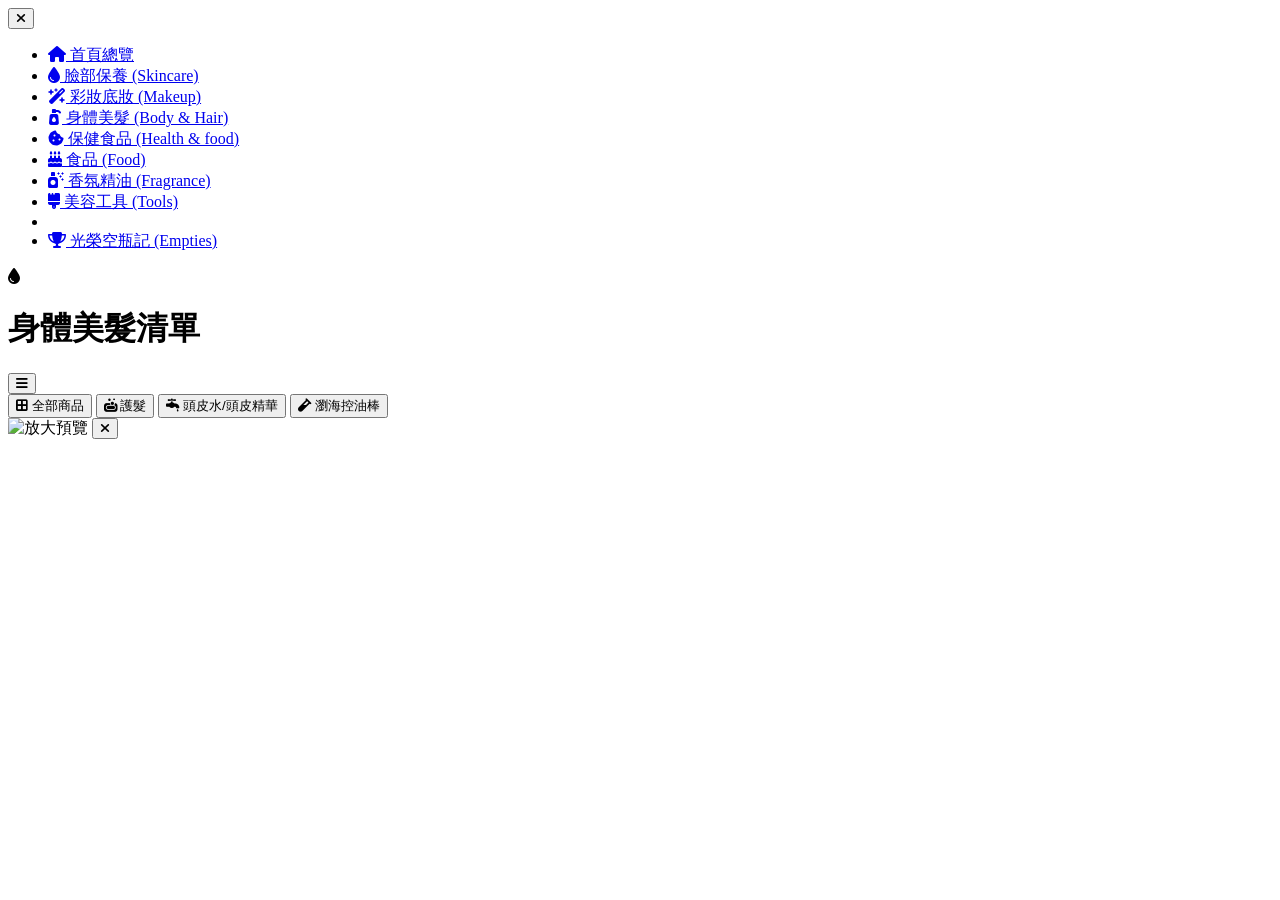
==== bodyhair.html @ 02de1ecd "Add files via upload" ====
<!DOCTYPE html>
<html lang="zh-TW">
<head>
  <meta charset="UTF-8">
  <meta name="viewport" content="width=device-width, initial-scale=1.0">
  <title>身體美髮專區</title>

  <!-- Google Fonts & Font Awesome Icons -->
  <link rel="preconnect" href="https://fonts.googleapis.com">
  <link rel="preconnect" href="https://fonts.gstatic.com" crossorigin>
  <link href="https://fonts.googleapis.com/css2?family=Cinzel:wght@500;700&family=Noto+Serif+TC:wght@400;600;700&family=Plus+Jakarta+Sans:wght@300;400;500;600&display=swap" rel="stylesheet">
  <link rel="stylesheet" href="https://cdnjs.cloudflare.com/ajax/libs/font-awesome/6.4.0/css/all.min.css">

  <!-- 引入共用與專屬 CSS -->
  <link rel="stylesheet" href="CSS/index.css">
  <link rel="stylesheet" href="CSS/skincare.css">
</head>
<body>
  <div class="blob blob-1"></div>
  <div class="blob blob-2"></div>

  <!-- 側邊選單 -->
  <div class="drawer-overlay" id="drawerOverlay"></div>
  <nav class="side-drawer" id="sideDrawer">
    <div class="drawer-header">
      <button class="close-drawer-btn" id="closeDrawerBtn"><i class="fa-solid fa-xmark"></i></button>
    </div>
    <ul class="drawer-nav">
      <li><a href="index.html" class="nav-link"><i class="fa-solid fa-house"></i> 首頁總覽</a></li>
      <li><a href="skincare.html" class="nav-link active"><i class="fa-solid fa-droplet"></i> 臉部保養 (Skincare)</a></li>
      <li><a href="makeup.html" class="nav-link"><i class="fa-solid fa-wand-magic-sparkles"></i> 彩妝底妝 (Makeup)</a></li>
      <li><a href="bodyhair.html" class="nav-link"><i class="fa-solid fa-pump-soap"></i> 身體美髮 (Body & Hair)</a></li>
      <li><a href="healthfood.html" class="nav-link"><i class="fa-solid fa-cookie-bite"></i> 保健食品 (Health & food)</a></li>
      <li><a href="food.html" class="nav-link"><i class="fa-solid fa-cake-candles"></i> 食品 (Food)</a></li>
      <li><a href="perfume.html" class="nav-link"><i class="fa-solid fa-spray-can-sparkles"></i> 香氛精油 (Fragrance)</a></li>
      <li><a href="tools.html" class="nav-link"><i class="fa-solid fa-brush"></i> 美容工具 (Tools)</a></li>
      <li class="divider"></li>
      <li><a href="empties.html" class="nav-link"><i class="fa-solid fa-trophy"></i> 光榮空瓶記 (Empties)</a></li>
    </ul>
  </nav>

  <div class="app-container">
    <header class="app-header">
      <div class="brand">
        <div class="logo-icon"><i class="fa-solid fa-droplet"></i></div>
        <div class="brand-text"><h1>身體美髮清單</h1></div>
      </div>
      <button class="hamburger-btn" id="hamburgerBtn"><i class="fa-solid fa-bars"></i></button>
    </header>

    <!-- 分類選單 -->
    <div class="category-pills" id="subCategoryPills">
      <button class="pill active" data-sub="all"><i class="fa-solid fa-border-all"></i> 全部商品</button>
      <button class="pill" data-sub="hair_care"><i class="fa-solid fa-soap"></i> 護髮 </button>
      <button class="pill" data-sub="Scalp_water"><i class="fa-solid fa-faucet-drip"></i> 頭皮水/頭皮精華</button>
      <button class="pill" data-sub="bangs_oil"><i class="fa-solid fa-vial"></i> 瀏海控油棒</button>
    </div>

    <!-- 🟢 產品卡片容器（由 JS 自動產生卡片，HTML 保持超乾淨） -->
    <main class="products-container grid-view" id="productsContainer"></main>

    <!-- 圖片放大 Lightbox -->
    <div id="imageModal" class="image-modal">
      <div class="modal-content">
        <img id="modalImg" src="" alt="放大預覽">
        <button class="modal-close" id="modalClose"><i class="fa-solid fa-xmark"></i></button>
      </div>
    </div>

  </div>

  <!-- 依序引入：共用 JS -> 資料檔 -> 保養專用邏輯 -->
	<script src="JS/api.js"></script>
	<script src="JS/index.js"></script>
	<script src="JS/bodyhair.js"></script>
</body>
</html>
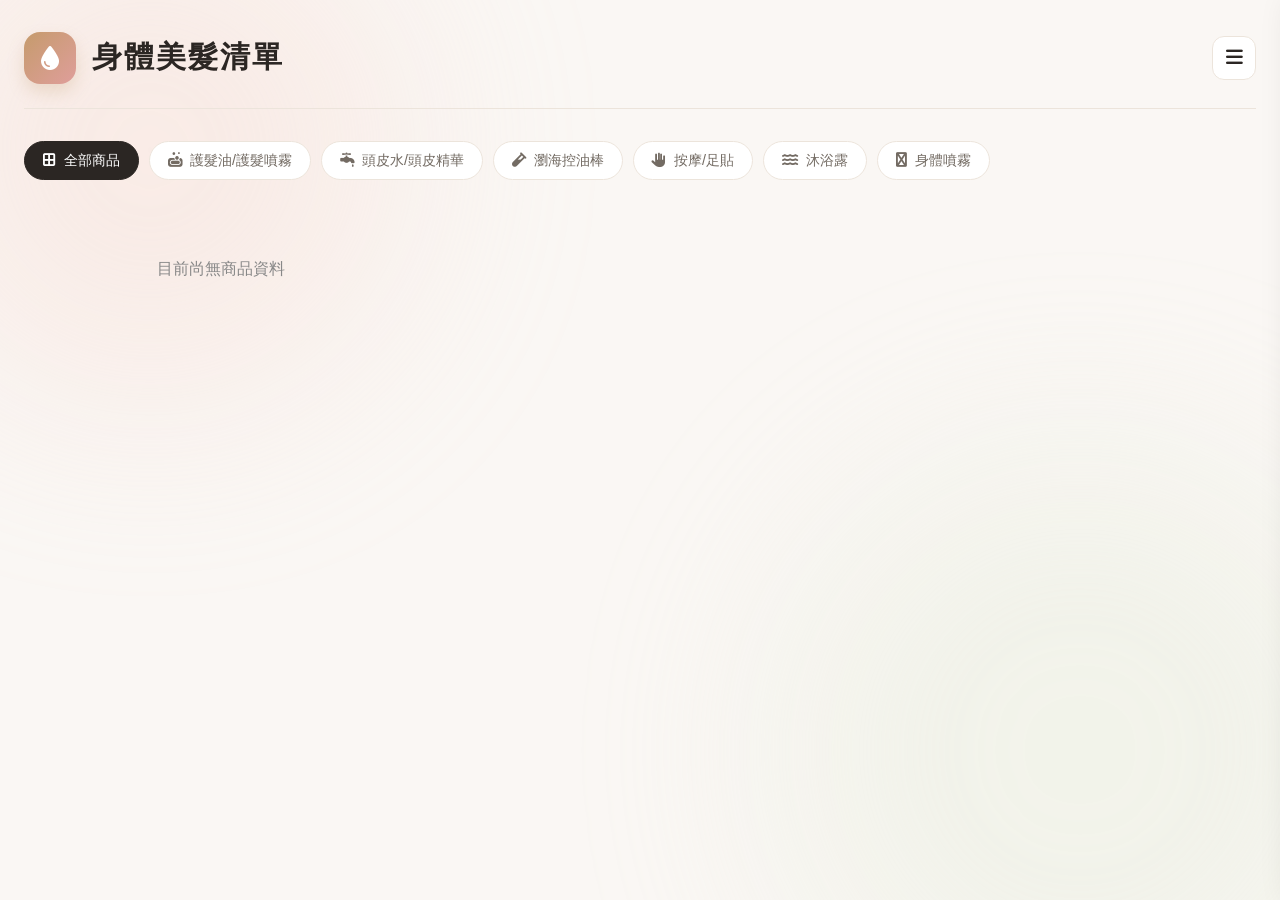
==== commit 0ef1bc21: "更新" ====
--- a/bodyhair.html
+++ b/bodyhair.html
@@ -30,6 +30,7 @@
       <li><a href="skincare.html" class="nav-link active"><i class="fa-solid fa-droplet"></i> 臉部保養 (Skincare)</a></li>
       <li><a href="makeup.html" class="nav-link"><i class="fa-solid fa-wand-magic-sparkles"></i> 彩妝底妝 (Makeup)</a></li>
       <li><a href="bodyhair.html" class="nav-link"><i class="fa-solid fa-pump-soap"></i> 身體美髮 (Body & Hair)</a></li>
+      <li><a href="Oralhealth.html" class="nav-link"><i class="fa-solid fa-teeth"></i> 口腔清潔 (Oral health)</a></li>
       <li><a href="healthfood.html" class="nav-link"><i class="fa-solid fa-cookie-bite"></i> 保健食品 (Health & food)</a></li>
       <li><a href="food.html" class="nav-link"><i class="fa-solid fa-cake-candles"></i> 食品 (Food)</a></li>
       <li><a href="perfume.html" class="nav-link"><i class="fa-solid fa-spray-can-sparkles"></i> 香氛精油 (Fragrance)</a></li>
@@ -51,9 +52,12 @@
     <!-- 分類選單 -->
     <div class="category-pills" id="subCategoryPills">
       <button class="pill active" data-sub="all"><i class="fa-solid fa-border-all"></i> 全部商品</button>
-      <button class="pill" data-sub="hair_care"><i class="fa-solid fa-soap"></i> 護髮 </button>
+      <button class="pill" data-sub="hair_care"><i class="fa-solid fa-soap"></i> 護髮油/護髮噴霧 </button>
       <button class="pill" data-sub="Scalp_water"><i class="fa-solid fa-faucet-drip"></i> 頭皮水/頭皮精華</button>
       <button class="pill" data-sub="bangs_oil"><i class="fa-solid fa-vial"></i> 瀏海控油棒</button>
+      <button class="pill" data-sub="body"><i class="fa-solid fa-hand"></i> 按摩/足貼</button>
+      <button class="pill" data-sub="wash"><i class="fa-solid fa-water"></i> 沐浴露</button>
+      <button class="pill" data-sub="pushed"><i class="fa-solid fa-pushed"></i> 身體噴霧</button>
     </div>
 
     <!-- 🟢 產品卡片容器（由 JS 自動產生卡片，HTML 保持超乾淨） -->
--- a/CSS/index.css
+++ b/CSS/index.css
@@ -0,0 +1,998 @@
+:root {
+  --font-serif: 'Noto Serif TC', 'Cinzel', Georgia, serif;
+  --font-sans: 'Plus Jakarta Sans', system-ui, -apple-system, sans-serif;
+
+  /* 法式柔和法蘭西奶茶色盤 */
+  --bg-color: #faf7f4;
+  --card-bg: rgba(255, 255, 255, 0.94);
+  --accent-gold: #c59b6c;
+  --accent-gold-hover: #b08453;
+  --accent-rose: #df9e9b;
+  --accent-sage: #9bb09e;
+  --accent-coral: #e07a5f;
+  --accent-purple: #9d8189;
+  
+  --text-dark: #2b2623;
+  --text-muted: #736b63;
+  --text-light: #a89f91;
+  --border-color: #ece4db;
+  --card-shadow: 0 10px 30px -8px rgba(110, 80, 60, 0.08);
+  --hover-shadow: 0 20px 40px -10px rgba(110, 80, 60, 0.14);
+  --border-radius-lg: 20px;
+  --border-radius-md: 12px;
+  --border-radius-sm: 8px;
+  --transition: all 0.28s cubic-bezier(0.4, 0, 0.2, 1);
+}
+
+* {
+  box-sizing: border-box;
+  margin: 0;
+  padding: 0;
+}
+
+body {
+  background-color: var(--bg-color);
+  color: var(--text-dark);
+  font-family: var(--font-sans);
+  line-height: 1.6;
+  min-height: 100vh;
+  position: relative;
+  overflow-x: hidden;
+  padding-bottom: 60px;
+}
+
+/* 背景柔光氛圍 */
+.blob {
+  position: fixed;
+  border-radius: 50%;
+  filter: blur(100px);
+  z-index: -1;
+  opacity: 0.35;
+  pointer-events: none;
+}
+.blob-1 {
+  width: 500px;
+  height: 500px;
+  background: #f7d6cd;
+  top: -100px;
+  left: -100px;
+}
+.blob-2 {
+  width: 600px;
+  height: 600px;
+  background: #e3ebd8;
+  bottom: -150px;
+  right: -100px;
+}
+
+.app-container {
+  max-width: 1280px;
+  margin: 0 auto;
+  padding: 32px 24px;
+}
+
+/* Header */
+.app-header {
+  display: flex;
+  justify-content: space-between;
+  align-items: center;
+  flex-wrap: wrap;
+  gap: 20px;
+  margin-bottom: 32px;
+  padding-bottom: 24px;
+  border-bottom: 1px solid var(--border-color);
+}
+
+.brand {
+  display: flex;
+  align-items: center;
+  gap: 16px;
+}
+
+.logo-icon {
+  width: 52px;
+  height: 52px;
+  background: linear-gradient(135deg, var(--accent-gold), var(--accent-rose));
+  color: #fff;
+  display: grid;
+  place-items: center;
+  border-radius: 16px;
+  font-size: 1.5rem;
+  box-shadow: 0 8px 16px rgba(197, 155, 108, 0.25);
+}
+
+.brand-text h1 {
+  font-family: var(--font-serif);
+  font-size: 1.85rem;
+  letter-spacing: 2px;
+  color: var(--text-dark);
+  font-weight: 700;
+}
+
+.brand-text .subtitle {
+  font-size: 0.88rem;
+  color: var(--text-muted);
+}
+
+.header-actions {
+  display: flex;
+  align-items: center;
+  gap: 12px;
+}
+
+/* 按鈕風格 */
+.btn {
+  display: inline-flex;
+  align-items: center;
+  gap: 8px;
+  padding: 10px 20px;
+  border-radius: 30px;
+  font-size: 0.92rem;
+  font-weight: 500;
+  cursor: pointer;
+  border: none;
+  transition: var(--transition);
+  font-family: var(--font-sans);
+}
+
+.btn-primary {
+  background: linear-gradient(135deg, var(--accent-gold), #b38654);
+  color: white;
+  box-shadow: 0 6px 16px rgba(197, 155, 108, 0.3);
+}
+
+.btn-primary:hover {
+  transform: translateY(-2px);
+  box-shadow: 0 10px 20px rgba(197, 155, 108, 0.4);
+}
+
+.btn-outline {
+  background: #ffffff;
+  color: var(--text-dark);
+  border: 1px solid var(--border-color);
+}
+
+.btn-outline:hover {
+  background: #fbf9f6;
+  border-color: var(--accent-gold);
+}
+
+/* 儀表板統計區 */
+.dashboard-stats {
+  display: grid;
+  grid-template-columns: repeat(auto-fit, minmax(220px, 1fr));
+  gap: 18px;
+  margin-bottom: 28px;
+}
+
+.stat-card {
+  background: var(--card-bg);
+  padding: 20px;
+  border-radius: var(--border-radius-lg);
+  border: 1px solid var(--border-color);
+  box-shadow: var(--card-shadow);
+  display: flex;
+  align-items: center;
+  gap: 16px;
+  cursor: pointer;
+  transition: var(--transition);
+  backdrop-filter: blur(10px);
+}
+
+.stat-card:hover {
+  transform: translateY(-3px);
+  box-shadow: var(--hover-shadow);
+  border-color: var(--accent-gold);
+}
+
+.stat-icon {
+  width: 48px;
+  height: 48px;
+  border-radius: 14px;
+  display: grid;
+  place-items: center;
+  font-size: 1.3rem;
+  background: rgba(197, 155, 108, 0.15);
+  color: var(--accent-gold);
+}
+.stat-icon-green { background: rgba(155, 176, 158, 0.2); color: var(--accent-sage); }
+.stat-icon-purple { background: rgba(157, 129, 137, 0.2); color: var(--accent-purple); }
+.stat-icon-coral { background: rgba(224, 122, 95, 0.15); color: var(--accent-coral); }
+
+.stat-num {
+  font-size: 1.6rem;
+  font-weight: 700;
+  display: block;
+  font-family: var(--font-serif);
+  line-height: 1.2;
+}
+.stat-label {
+  font-size: 0.82rem;
+  color: var(--text-muted);
+}
+
+/* 分類標籤 Pills */
+.category-pills {
+  display: flex;
+  gap: 10px;
+  overflow-x: auto;
+  padding-bottom: 12px;
+  margin-bottom: 24px;
+  scrollbar-width: thin;
+}
+
+.pill {
+  display: inline-flex;
+  align-items: center;
+  gap: 8px;
+  padding: 9px 18px;
+  border-radius: 20px;
+  background: white;
+  border: 1px solid var(--border-color);
+  color: var(--text-muted);
+  font-size: 0.9rem;
+  font-weight: 500;
+  cursor: pointer;
+  white-space: nowrap;
+  transition: var(--transition);
+}
+
+.pill:hover {
+  border-color: var(--accent-gold);
+  color: var(--accent-gold);
+}
+
+.pill.active {
+  background: var(--text-dark);
+  color: white;
+  border-color: var(--text-dark);
+}
+
+/* 篩選與工具列 */
+.toolbar {
+  display: flex;
+  justify-content: space-between;
+  align-items: center;
+  flex-wrap: wrap;
+  gap: 16px;
+  margin-bottom: 28px;
+}
+
+.search-box {
+  flex: 1;
+  min-width: 280px;
+  position: relative;
+  display: flex;
+  align-items: center;
+}
+
+.search-box i.fa-magnifying-glass {
+  position: absolute;
+  left: 16px;
+  color: var(--text-light);
+}
+
+.search-box input {
+  width: 100%;
+  padding: 12px 40px 12px 44px;
+  border-radius: 30px;
+  border: 1px solid var(--border-color);
+  background: white;
+  font-size: 0.92rem;
+  outline: none;
+  transition: var(--transition);
+}
+
+.search-box input:focus {
+  border-color: var(--accent-gold);
+  box-shadow: 0 0 0 3px rgba(197, 155, 108, 0.15);
+}
+
+.clear-btn {
+  position: absolute;
+  right: 14px;
+  background: none;
+  border: none;
+  color: var(--text-light);
+  cursor: pointer;
+}
+
+.filter-controls {
+  display: flex;
+  align-items: center;
+  gap: 12px;
+  flex-wrap: wrap;
+}
+
+.custom-select {
+  padding: 10px 16px;
+  border-radius: 20px;
+  border: 1px solid var(--border-color);
+  background: white;
+  color: var(--text-dark);
+  font-size: 0.88rem;
+  outline: none;
+  cursor: pointer;
+}
+
+.view-toggles {
+  display: flex;
+  border: 1px solid var(--border-color);
+  border-radius: 20px;
+  overflow: hidden;
+  background: white;
+}
+
+.view-btn {
+  border: none;
+  background: transparent;
+  padding: 8px 14px;
+  cursor: pointer;
+  color: var(--text-muted);
+  transition: var(--transition);
+}
+
+.view-btn.active {
+  background: var(--text-dark);
+  color: white;
+}
+
+/* 產品卡片區 (Grid View) */
+.products-container.grid-view {
+  display: grid;
+  grid-template-columns: repeat(auto-fill, minmax(320px, 1fr));
+  gap: 24px;
+}
+
+.product-card {
+  background: var(--card-bg);
+  border-radius: var(--border-radius-lg);
+  border: 1px solid var(--border-color);
+  box-shadow: var(--card-shadow);
+  overflow: hidden;
+  display: flex;
+  flex-direction: column;
+  transition: var(--transition);
+  position: relative;
+  backdrop-filter: blur(10px);
+}
+
+.product-card:hover {
+  transform: translateY(-5px);
+  box-shadow: var(--hover-shadow);
+  border-color: rgba(197, 155, 108, 0.4);
+}
+
+.card-img-wrapper {
+  height: 180px;
+  position: relative;
+  overflow: hidden;
+  background-color: #f2ede9;
+}
+
+.card-img-wrapper img {
+  width: 100%;
+  height: 100%;
+  object-fit: cover;
+  transition: transform 0.5s ease;
+}
+
+.product-card:hover .card-img-wrapper img {
+  transform: scale(1.05);
+}
+
+.status-badge {
+  position: absolute;
+  top: 12px;
+  right: 12px;
+  padding: 4px 10px;
+  border-radius: 20px;
+  font-size: 0.75rem;
+  font-weight: 600;
+  letter-spacing: 0.5px;
+  backdrop-filter: blur(8px);
+  box-shadow: 0 4px 10px rgba(0,0,0,0.08);
+}
+.status-opened { background: rgba(155, 176, 158, 0.95); color: #fff; }
+.status-unopened { background: rgba(197, 155, 108, 0.95); color: #fff; }
+.status-empty { background: rgba(157, 129, 137, 0.95); color: #fff; }
+.status-archived { background: rgba(115, 107, 99, 0.85); color: #fff; }
+
+.category-tag {
+  position: absolute;
+  bottom: 12px;
+  left: 12px;
+  background: rgba(255, 255, 255, 0.9);
+  padding: 4px 10px;
+  border-radius: 12px;
+  font-size: 0.75rem;
+  color: var(--text-dark);
+  font-weight: 500;
+}
+
+.card-body {
+  padding: 20px;
+  display: flex;
+  flex-direction: column;
+  flex-grow: 1;
+}
+
+.card-header-info {
+  margin-bottom: 12px;
+}
+
+.brand-title {
+  font-size: 0.82rem;
+  font-weight: 600;
+  text-transform: uppercase;
+  color: var(--accent-gold);
+  letter-spacing: 1px;
+}
+
+.product-title {
+  font-size: 1.15rem;
+  font-weight: 600;
+  color: var(--text-dark);
+  margin-top: 2px;
+  font-family: var(--font-serif);
+  line-height: 1.35;
+}
+
+.product-meta {
+  display: flex;
+  flex-wrap: wrap;
+  gap: 10px;
+  font-size: 0.8rem;
+  color: var(--text-muted);
+  margin-bottom: 14px;
+}
+
+.meta-item {
+  display: flex;
+  align-items: center;
+  gap: 5px;
+}
+
+/* 效期警示進度 */
+.expiry-indicator {
+  background: #fdfaf7;
+  border-radius: 10px;
+  padding: 10px 12px;
+  margin-bottom: 14px;
+  border: 1px dashed var(--border-color);
+  font-size: 0.8rem;
+}
+
+.expiry-indicator.warning {
+  border-color: var(--accent-coral);
+  background: #fff5f2;
+  color: var(--accent-coral);
+  font-weight: 600;
+}
+
+.expiry-indicator.expired {
+  background: #fde8e8;
+  border-color: #e53e3e;
+  color: #c53030;
+  font-weight: 600;
+}
+
+/* 心得評論區塊 */
+.review-box {
+  background: #fcfbfa;
+  border-left: 3px solid var(--accent-gold);
+  padding: 10px 14px;
+  border-radius: 0 var(--border-radius-sm) var(--border-radius-sm) 0;
+  margin-bottom: 14px;
+}
+
+.rating-stars {
+  color: #f5a623;
+  font-size: 0.88rem;
+  margin-bottom: 4px;
+}
+
+.review-text {
+  font-size: 0.88rem;
+  color: var(--text-muted);
+  font-style: italic;
+  display: -webkit-box;
+  -webkit-line-clamp: 3;
+  -webkit-box-orient: vertical;
+  overflow: hidden;
+}
+
+.tags-list {
+  display: flex;
+  flex-wrap: wrap;
+  gap: 6px;
+  margin-bottom: 16px;
+}
+
+.tag-item {
+  background: #f0eae4;
+  color: var(--text-muted);
+  font-size: 0.72rem;
+  padding: 3px 8px;
+  border-radius: 6px;
+}
+
+.card-footer {
+  margin-top: auto;
+  padding-top: 14px;
+  border-top: 1px solid var(--border-color);
+  display: flex;
+  justify-content: space-between;
+  align-items: center;
+}
+
+.card-actions {
+  display: flex;
+  gap: 8px;
+}
+
+.icon-action-btn {
+  width: 32px;
+  height: 32px;
+  border-radius: 50%;
+  border: 1px solid var(--border-color);
+  background: white;
+  color: var(--text-muted);
+  cursor: pointer;
+  display: grid;
+  place-items: center;
+  transition: var(--transition);
+}
+
+.icon-action-btn:hover {
+  background: var(--text-dark);
+  color: #fff;
+  border-color: var(--text-dark);
+}
+
+.icon-action-btn.delete:hover {
+  background: var(--accent-coral);
+  border-color: var(--accent-coral);
+}
+
+/* 清單檢視 (List View) */
+.products-container.list-view {
+  display: flex;
+  flex-direction: column;
+  gap: 12px;
+}
+
+.products-container.list-view .product-card {
+  flex-direction: row;
+  height: auto;
+  align-items: center;
+}
+
+.products-container.list-view .card-img-wrapper {
+  width: 140px;
+  height: 140px;
+  flex-shrink: 0;
+}
+
+.products-container.list-view .card-body {
+  padding: 14px 20px;
+}
+
+.products-container.list-view .review-box {
+  margin-bottom: 6px;
+}
+
+/* 空狀態 */
+.empty-state {
+  text-align: center;
+  padding: 60px 20px;
+  background: var(--card-bg);
+  border-radius: var(--border-radius-lg);
+  border: 1px dashed var(--border-color);
+  margin-top: 20px;
+}
+
+.empty-icon {
+  font-size: 3.5rem;
+  color: var(--text-light);
+  margin-bottom: 16px;
+}
+
+.empty-state h3 {
+  font-family: var(--font-serif);
+  font-size: 1.4rem;
+  margin-bottom: 8px;
+}
+
+.empty-state p {
+  color: var(--text-muted);
+  margin-bottom: 20px;
+}
+
+/* 彈窗 Modal */
+.modal-backdrop {
+  position: fixed;
+  inset: 0;
+  background: rgba(43, 38, 35, 0.55);
+  backdrop-filter: blur(6px);
+  z-index: 1000;
+  display: flex;
+  align-items: center;
+  justify-content: center;
+  padding: 20px;
+  opacity: 1;
+  transition: opacity 0.3s ease;
+}
+
+.modal-backdrop.hidden {
+  opacity: 0;
+  pointer-events: none;
+}
+
+.modal-card {
+  background: white;
+  width: 100%;
+  max-width: 680px;
+  max-height: 90vh;
+  border-radius: var(--border-radius-lg);
+  box-shadow: 0 25px 50px -12px rgba(0, 0, 0, 0.25);
+  display: flex;
+  flex-direction: column;
+  overflow: hidden;
+  animation: modalSlideUp 0.3s ease;
+}
+
+@keyframes modalSlideUp {
+  from { transform: translateY(20px); opacity: 0; }
+  to { transform: translateY(0); opacity: 1; }
+}
+
+.modal-header {
+  padding: 20px 24px;
+  border-bottom: 1px solid var(--border-color);
+  display: flex;
+  justify-content: space-between;
+  align-items: center;
+}
+
+.modal-header h2 {
+  font-family: var(--font-serif);
+  font-size: 1.35rem;
+  color: var(--text-dark);
+}
+
+.close-modal {
+  background: none;
+  border: none;
+  font-size: 1.25rem;
+  color: var(--text-light);
+  cursor: pointer;
+  transition: var(--transition);
+}
+
+.close-modal:hover { color: var(--text-dark); }
+
+.modal-form {
+  padding: 24px;
+  overflow-y: auto;
+}
+
+.form-grid {
+  display: grid;
+  grid-template-columns: 1fr 1fr;
+  gap: 16px;
+}
+
+@media (max-width: 600px) {
+  .form-grid { grid-template-columns: 1fr; }
+  .products-container.list-view .product-card { flex-direction: column; }
+  .products-container.list-view .card-img-wrapper { width: 100%; height: 180px; }
+}
+
+.form-group {
+  margin-bottom: 16px;
+  display: flex;
+  flex-direction: column;
+  gap: 6px;
+}
+
+.form-group label {
+  font-size: 0.85rem;
+  font-weight: 600;
+  color: var(--text-dark);
+}
+
+.form-group label.required::after {
+  content: " *";
+  color: var(--accent-coral);
+}
+
+.form-group input,
+.form-group select,
+.form-group textarea {
+  width: 100%;
+  padding: 10px 14px;
+  border-radius: var(--border-radius-sm);
+  border: 1px solid var(--border-color);
+  background: #fdfdfc;
+  font-family: var(--font-sans);
+  font-size: 0.9rem;
+  outline: none;
+  transition: var(--transition);
+}
+
+.form-group input:focus,
+.form-group select:focus,
+.form-group textarea:focus {
+  border-color: var(--accent-gold);
+  box-shadow: 0 0 0 3px rgba(197, 155, 108, 0.15);
+}
+
+.section-divider {
+  position: relative;
+  text-align: center;
+  margin: 20px 0 16px 0;
+}
+
+.section-divider::before {
+  content: '';
+  position: absolute;
+  top: 50%;
+  left: 0;
+  right: 0;
+  height: 1px;
+  background: var(--border-color);
+}
+
+.section-divider span {
+  position: relative;
+  background: white;
+  padding: 0 12px;
+  font-size: 0.82rem;
+  font-weight: 600;
+  color: var(--accent-gold);
+  letter-spacing: 0.5px;
+}
+
+/* 星級評分輸入 */
+.star-rating-input {
+  display: flex;
+  align-items: center;
+  gap: 6px;
+  font-size: 1.4rem;
+  color: #d1c7bc;
+  cursor: pointer;
+}
+
+.star-rating-input i.active {
+  color: #f5a623;
+}
+
+.rating-text {
+  margin-left: 10px;
+  font-size: 0.88rem;
+  color: var(--text-muted);
+  font-weight: 500;
+}
+
+.modal-footer {
+  display: flex;
+  justify-content: flex-end;
+  gap: 12px;
+  margin-top: 24px;
+  padding-top: 16px;
+  border-top: 1px solid var(--border-color);
+}
+
+.hidden {
+  display: none !important;
+}
+
+/* 漢堡按鈕與側邊抽屜導覽 */
+.hamburger-btn {
+  background: white;
+  border: 1px solid var(--border-color);
+  width: 44px;
+  height: 44px;
+  border-radius: 12px;
+  font-size: 1.2rem;
+  color: var(--text-dark);
+  cursor: pointer;
+  display: grid;
+  place-items: center;
+  transition: var(--transition);
+}
+.hamburger-btn:hover {
+  background: var(--text-dark);
+  color: white;
+}
+
+.drawer-overlay {
+  position: fixed;
+  inset: 0;
+  background: rgba(0, 0, 0, 0.45);
+  backdrop-filter: blur(4px);
+  z-index: 998;
+  opacity: 0;
+  pointer-events: none;
+  transition: opacity 0.3s ease;
+}
+.drawer-overlay.active {
+  opacity: 1;
+  pointer-events: auto;
+}
+
+.side-drawer {
+  position: fixed;
+  top: 0;
+  right: -320px;
+  width: 300px;
+  height: 100vh;
+  background: white;
+  z-index: 999;
+  box-shadow: -10px 0 30px rgba(0, 0, 0, 0.1);
+  display: flex;
+  flex-direction: column;
+  transition: right 0.35s cubic-bezier(0.4, 0, 0.2, 1);
+  padding: 24px;
+}
+.side-drawer.active {
+  right: 0;
+}
+
+.drawer-header {
+  display: flex;
+  justify-content: space-between;
+  align-items: center;
+  padding-bottom: 20px;
+  border-bottom: 1px solid var(--border-color);
+  margin-bottom: 20px;
+}
+.drawer-brand {
+  font-family: var(--font-serif);
+  font-weight: 700;
+  color: var(--accent-gold);
+  display: flex;
+  align-items: center;
+  gap: 8px;
+}
+.close-drawer-btn {
+  background: none;
+  border: none;
+  font-size: 1.2rem;
+  color: var(--text-muted);
+  cursor: pointer;
+}
+
+.drawer-nav {
+  list-style: none;
+  display: flex;
+  flex-direction: column;
+  gap: 8px;
+}
+.drawer-nav .nav-link {
+  display: flex;
+  align-items: center;
+  gap: 12px;
+  padding: 12px 16px;
+  border-radius: var(--border-radius-sm);
+  color: var(--text-dark);
+  text-decoration: none;
+  font-weight: 500;
+  transition: var(--transition);
+}
+.drawer-nav .nav-link:hover,
+.drawer-nav .nav-link.active {
+  background: #f7f3ee;
+  color: var(--accent-gold);
+}
+.drawer-nav .divider {
+  height: 1px;
+  background: var(--border-color);
+  margin: 12px 0;
+}
+
+/* 種類傳送門卡片 (Portal Grid) */
+.home-section {
+  margin-bottom: 48px;
+}
+.section-header {
+  margin-bottom: 20px;
+}
+.section-title-wrap {
+  display: flex;
+  align-items: center;
+  gap: 12px;
+}
+.section-header h2 {
+  font-family: var(--font-serif);
+  font-size: 1.45rem;
+  color: var(--text-dark);
+}
+.section-badge {
+  background: #f0eae4;
+  color: var(--text-muted);
+  font-size: 0.75rem;
+  padding: 4px 10px;
+  border-radius: 20px;
+  font-weight: 600;
+}
+.section-badge.badge-warning { background: #fff1ec; color: var(--accent-coral); }
+.section-badge.badge-gold { background: #fdf5ea; color: var(--accent-gold); }
+.section-badge.badge-purple { background: #f5edf0; color: var(--accent-purple); }
+.section-desc {
+  font-size: 0.85rem;
+  color: var(--text-muted);
+  margin-top: 4px;
+}
+
+.category-portal-grid {
+  display: grid;
+  grid-template-columns: repeat(auto-fill, minmax(260px, 1fr));
+  gap: 20px;
+}
+.portal-card {
+  position: relative;
+  height: 170px;
+  border-radius: var(--border-radius-lg);
+  overflow: hidden;
+  text-decoration: none;
+  display: flex;
+  align-items: flex-end;
+  padding: 20px;
+  box-shadow: var(--card-shadow);
+  transition: var(--transition);
+}
+.portal-card:hover {
+  transform: translateY(-4px);
+  box-shadow: var(--hover-shadow);
+}
+.portal-bg {
+  position: absolute;
+  inset: 0;
+  background-size: cover;
+  background-position: center;
+  transition: transform 0.5s ease;
+}
+.portal-card:hover .portal-bg {
+  transform: scale(1.08);
+}
+.portal-card::after {
+  content: '';
+  position: absolute;
+  inset: 0;
+  background: linear-gradient(180deg, rgba(0,0,0,0.1) 0%, rgba(0,0,0,0.75) 100%);
+}
+.portal-content {
+  position: relative;
+  z-index: 1;
+  color: white;
+}
+.portal-icon {
+  font-size: 1.3rem;
+  margin-bottom: 6px;
+  color: #f7d6cd;
+}
+.portal-content h3 {
+  font-family: var(--font-serif);
+  font-size: 1.15rem;
+  margin-bottom: 2px;
+}
+.portal-content p {
+  font-size: 0.78rem;
+  opacity: 0.85;
+  margin-bottom: 6px;
+}
+.portal-link-text {
+  font-size: 0.75rem;
+  font-weight: 600;
+  color: #ffecd2;
+}
+
+.app-footer {
+  text-align: center;
+  padding-top: 40px;
+  border-top: 1px solid var(--border-color);
+  font-size: 0.8rem;
+  color: var(--text-light);
+}
--- a/CSS/skincare.css
+++ b/CSS/skincare.css
@@ -0,0 +1,284 @@
+/* =========================================================
+   圖片精緻小標籤 + 標題下方適用對象 (方案 A)
+   ========================================================= */
+
+/* 1. 圖片區保持乾淨 */
+.card-img-wrapper {
+  position: relative;
+  width: 100%;
+  height: 220px;
+  background-color: #f7f4f0;
+  overflow: hidden;
+}
+
+.card-img-wrapper img {
+  width: 100%;
+  height: 100%;
+  object-fit: cover;
+  display: block;
+  cursor: zoom-in;
+  transition: transform 0.5s cubic-bezier(0.25, 1, 0.5, 1);
+}
+
+.product-card:hover .card-img-wrapper img {
+  transform: scale(1.06);
+}
+
+/* 左上角精緻小標籤（不擋主體） */
+.category-mini-badge {
+  position: absolute;
+  top: 12px;
+  left: 12px;
+  background: rgba(255, 255, 255, 0.88);
+  backdrop-filter: blur(8px);
+  -webkit-backdrop-filter: blur(8px);
+  color: var(--text-dark, #2b2623);
+  font-size: 0.72rem;
+  font-weight: 600;
+  padding: 4px 10px;
+  border-radius: 20px;
+  box-shadow: 0 4px 10px rgba(0, 0, 0, 0.08);
+  border: 1px solid rgba(255, 255, 255, 0.6);
+  display: inline-flex;
+  align-items: center;
+  gap: 5px;
+}
+
+.category-mini-badge i {
+  color: var(--accent-gold, #c59b6c);
+}
+
+/* 2. 標題下方的適用說明 (替代原本突兀的長白條) */
+.skin-target-pill {
+  display: inline-flex;
+  align-items: center;
+  gap: 6px;
+  background: #fbf7f2;
+  border: 1px solid #ebdcd0;
+  color: #8c6d48;
+  font-size: 0.76rem;
+  font-weight: 500;
+  padding: 4px 10px;
+  border-radius: 6px;
+  margin-top: 6px;
+  width: fit-content;
+}
+
+.skin-target-pill i {
+  color: var(--accent-gold, #c59b6c);
+  font-size: 0.72rem;
+}
+
+/* =========================================================
+   使用方法：方案 A (專櫃小貼士長條膠囊)
+   ========================================================= */
+.usage-box {
+  display: flex;
+  align-items: center;
+  gap: 10px;
+  background: #fdfaf7;
+  border: 1px dashed #e6dbcf;
+  border-radius: 10px;
+  padding: 8px 12px;
+  margin: 4px 0 6px 0;
+}
+
+.usage-tag {
+  display: inline-flex;
+  align-items: center;
+  gap: 5px;
+  background: #f3eae0;
+  color: #8c6d48;
+  font-size: 0.72rem;
+  font-weight: 600;
+  padding: 3px 8px;
+  border-radius: 6px;
+  flex-shrink: 0;
+}
+
+.usage-tag i {
+  color: var(--accent-gold, #c59b6c);
+  font-size: 0.75rem;
+}
+
+.usage-text {
+  font-size: 0.78rem;
+  color: #5c5249;
+  font-weight: 500;
+  line-height: 1.3;
+}
+
+
+/* =========================================================
+   優缺點評價區塊 (Pros & Cons Box)
+   ========================================================= */
+.pros-cons-box {
+  background: #fbf9f6;
+  border-radius: 12px;
+  padding: 10px 12px;
+  display: flex;
+  flex-direction: column;
+  gap: 8px;
+  border: 1px solid #f0e7dd;
+  margin-top: 2px;
+}
+
+.pros-item,
+.cons-item {
+  display: flex;
+  align-items: flex-start;
+  gap: 8px;
+  font-size: 0.78rem;
+  line-height: 1.45;
+}
+
+/* 優點標籤 (柔和鼠尾草綠) */
+.pros-label {
+  display: inline-flex;
+  align-items: center;
+  gap: 4px;
+  background: #edf5ee;
+  color: #3b6e47;
+  border: 1px solid #d4ebd6;
+  padding: 2px 7px;
+  border-radius: 6px;
+  font-size: 0.72rem;
+  font-weight: 600;
+  flex-shrink: 0;
+}
+
+.pros-text {
+  color: #4a423b;
+  margin: 0;
+  padding-top: 1px;
+}
+
+/* 缺點/提醒標籤 (柔和裸粉珊瑚橘) */
+.cons-label {
+  display: inline-flex;
+  align-items: center;
+  gap: 4px;
+  background: #fff0eb;
+  color: #c85a38;
+  border: 1px solid #fedcd2;
+  padding: 2px 7px;
+  border-radius: 6px;
+  font-size: 0.72rem;
+  font-weight: 600;
+  flex-shrink: 0;
+}
+
+.cons-text {
+  color: #635850;
+  margin: 0;
+  padding-top: 1px;
+}
+
+/* =========================================================
+   圖片放大彈窗 Lightbox (嚴謹防卡死版本)
+   ========================================================= */
+
+/* 滑鼠移到卡片圖片顯示放大鏡 */
+.card-img-wrapper img {
+  cursor: zoom-in;
+}
+
+/* Modal 遮罩層：預設必須 pointer-events: none 避免擋住頁面點擊 */
+.image-modal {
+  position: fixed;
+  inset: 0;
+  background: rgba(20, 16, 13, 0.85); /* 柔和深咖半透明底 */
+  backdrop-filter: blur(8px);
+  -webkit-backdrop-filter: blur(8px);
+  z-index: 99999; /* 確保在最頂層 */
+  display: flex;
+  align-items: center;
+  justify-content: center;
+  padding: 24px;
+  opacity: 0;
+  visibility: hidden;
+  pointer-events: none; /* 關鍵：未開啟時完全不接收點擊事件 */
+  transition: opacity 0.25s ease, visibility 0.25s ease;
+}
+
+/* 開啟狀態 */
+.image-modal.active {
+  opacity: 1;
+  visibility: visible;
+  pointer-events: auto; /* 開啟後才接收點擊 */
+}
+
+/* Modal 圖片容器 */
+.image-modal .modal-content {
+  position: relative;
+  max-width: 90vw;
+  max-height: 85vh;
+  display: flex;
+  justify-content: center;
+  align-items: center;
+}
+
+/* 放大顯示的圖片本體 */
+.image-modal .modal-content img {
+  max-width: 85vw;
+  max-height: 80vh;
+  object-fit: contain;
+  border-radius: 16px;
+  box-shadow: 0 25px 50px rgba(0, 0, 0, 0.5);
+  border: 1px solid rgba(255, 255, 255, 0.2);
+  display: block;
+}
+
+/* 右上角關閉按鈕 (叉叉) */
+.image-modal .modal-close {
+  position: absolute;
+  top: -16px;
+  right: -16px;
+  width: 40px;
+  height: 40px;
+  background: #ffffff;
+  color: #2b2623;
+  border: none;
+  border-radius: 50%;
+  cursor: pointer;
+  display: flex;
+  align-items: center;
+  justify-content: center;
+  font-size: 1.1rem;
+  box-shadow: 0 4px 15px rgba(0, 0, 0, 0.3);
+  transition: all 0.2s ease;
+  z-index: 100000;
+}
+
+.image-modal .modal-close:hover {
+  background: var(--accent-gold, #c59b6c);
+  color: #ffffff;
+  transform: scale(1.1);
+}
+
+
+/* 主打特色標籤樣式 */
+.product-highlight-badge {
+  display: inline-flex;
+  align-items: center;
+  gap: 4px;
+  font-size: 0.85rem;
+  font-weight: 600;
+  color: #d97706; /* 暖金色/琥珀橘 */
+  margin-top: 4px;
+}
+
+/* 多用法列表樣式 */
+.usage-content-list {
+  display: flex;
+  flex-direction: column;
+  gap: 4px;
+  margin-top: 4px;
+  font-size: 0.9rem;
+}
+.usage-step-title {
+  color: #374151;
+}
+.usage-step-desc {
+  color: #4b5563;
+}
